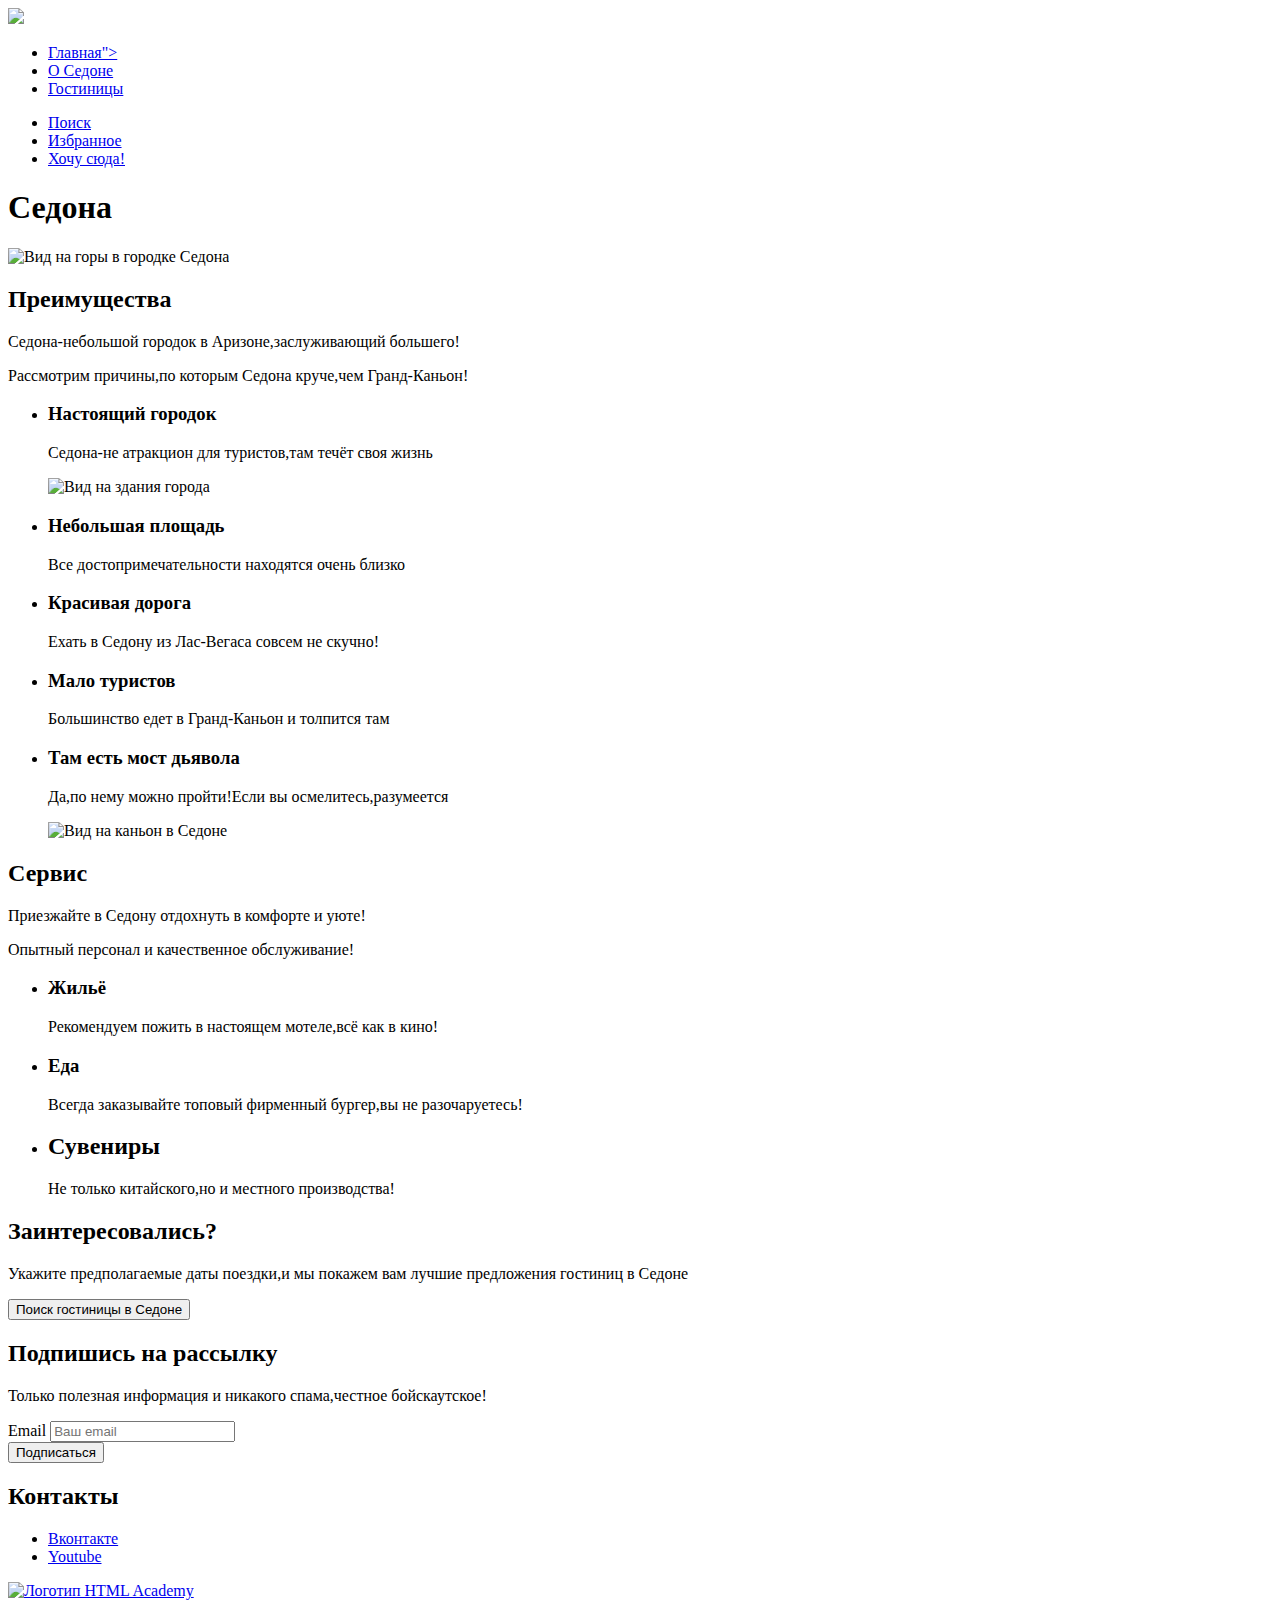
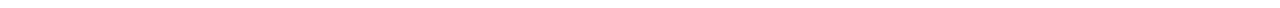
==== 2/index.html @ c6d4e5b3 ":heavy_check_mark: Сборка #2" ====
<!DOCTYPE html>
<html lang="ru">
  <head>
    <meta charset="utf-8">
    <title>HTML Academy: Седона</title>
    <base href="https://htmlacademy-htmlcss.github.io/2465599-sedona-1/2/">
</head>
  <body>
    <header class="page-header">
      <nav class="navigation">
        <a class="nav-logo">
          <img class="logo-img" src="логотип">
        </a>
        <ul class="=navigation list">
          <li class="navigation-item navigation-item--active">
            <a class="navigation link" href="#">Главная"></a>
          </li>
          <li class="navigation-item">
            <a class="navigation link" href="#">О Седоне</a>
          </li>
          <li class="navigation-item">
            <a class="navigation-link"href="catalog.html">Гостиницы</a>
          </li>
        </ul>
        <ul class="navigation list navigation-user">
          <li class="navigation-item">
            <a class="navigation-link"href="#">
              <span class="visually-hidden">Поиск</span>
            </a>
          </li>
          <li class="navigation-item">
            <a class="navigation-link"href="#">
              <span class="visually-hidden">Избранное</span>
            </a>
          </li>
          <li class="navigation-item">
            <a class="navigation-link" href="#">Хочу сюда!</a>
          </li>
        </ul>
     </nav>
  </header>
  <main class="main-inner">
    <section class="hero">
      <h1 class="visually-hidden">Седона</h1>
      <img src="#" alt="Вид на горы в городке Седона">
    </section>
    <section class="advantages">
      <h2 class="visually-hidden">Преимущества</h2>
      <p class="adversting-description heading-m">Седона-небольшой городок в Аризоне,заслуживающий большего!</p>
      <p class="adversting-description heading-s">Рассмотрим причины,по которым Седона круче,чем Гранд-Каньон!</p>
      <ul class="advantages-list">
        <li class="advantages-item">
          <h3 class="advantages-title">Настоящий городок</h3>
          <p class="advantages-description">Седона-не атракцион для туристов,там течёт своя жизнь</p>
          <img src="#" alt="Вид на здания города">
        </li>
        <li class="advantages-item">
          <h3 class="advantages-title">Небольшая площадь</h3>
          <p class="advantages-description">Все достопримечательности находятся очень близко</p>
        </li>
        <li class="advantages-item">
          <h3 class="advantages-title">Красивая дорога</h3>
          <p class="advantages-description">Ехать в Седону из Лас-Вегаса совсем не скучно!</p>
        </li>
        <li class="advantages-item">
          <h3 class="advantages-title">Мало туристов</h3>
          <p class="advantages-description">Большинство едет в Гранд-Каньон и толпится там</p>
        </li>
        <li class="advantages-item">
          <h3 class="advantages-title">Там есть мост дьявола</h3>
          <p class="advantages-description">Да,по нему можно пройти!Если вы осмелитесь,разумеется</p>
          <img src="#" alt="Вид на каньон в Седоне">
        </li>
      </ul>
    </section>
    <section class="services">
      <h2 class="visually-hidden">Сервис</h2>
      <p class="advantages-description">Приезжайте в Седону отдохнуть в комфорте и уюте!</p>
      <p class="advantages-description">Опытный персонал и качественное обслуживание!</p>
    <ul class="services-list">
      <li class="service-item">
        <h3 class="service-title">Жильё</h3>
        <p class="service-description">Рекомендуем пожить в настоящем мотеле,всё как в кино!</p>
      </li>
      <li class="service-item">
        <h3 class="service-title">Еда</h3>
        <p class="service-description">Всегда заказывайте топовый фирменный бургер,вы не разочаруетесь!</p>
      </li>
      <li class="service-item">
        <h2 class="service-title">Сувениры</h2>
        <p class="service-description">Не только китайского,но и местного производства!</p>
      </li>
    </ul>
    </section>
    <section class="search">
      <h2 class="search-title">Заинтересовались?</h2>
      <p class="search-description">Укажите предполагаемые даты поездки,и мы покажем вам лучшие предложения гостиниц в Седоне</p>
      <button type="button" class="btn btn--search">Поиск гостиницы в Седоне</button>
    </section>
  </main>
    <section class="newsletter">
      <h2 class="newsletter-title">Подпишись на рассылку</h2>
      <p class="newsletter-description">Только полезная информация и никакого спама,честное бойскаутское!</p>
      <form class="newsletter-form" action="https://echo.htmlacademy.ru/" method="post">
        <div class="newsletter">
        <label for="newsletter-email">Email</label>
        <input class="field" placeholder="Ваш email" type="email" name="newsletter-email" id="newsletter-email" required>
        </div>
        <button class="button newsletter-button" type="submit">
          <span class="visually-hidden">Подписаться</span>
        </button>
      </form>
    </section>
    <footer class="footer-contacts">
      <h2 class="visually-hidden">Контакты</h2>
      <ul class="footer-social-list">
        <li class="footer-social-item">
          <a class="footer-social-link" href="https://com/htmlacademy"><span class="visually-hidden">Вконтакте</span></a>
        </li>
        <li class="footer-social-item">
          <a class="button" href="https://www.youtube.com/user/htmlacademy.ru"><span class="visually-hidden">Youtube</span></a>
        </li>
      </ul>
      <a class="footer-contacts-adress-phone" href="tel:+7(812)812-12-12"></a>
      <a class="about-creators" href="https://htmlacademy.ru/"><img src="#" alt="Логотип HTML Academy"></a>
  </footer>



  </body>
</html>
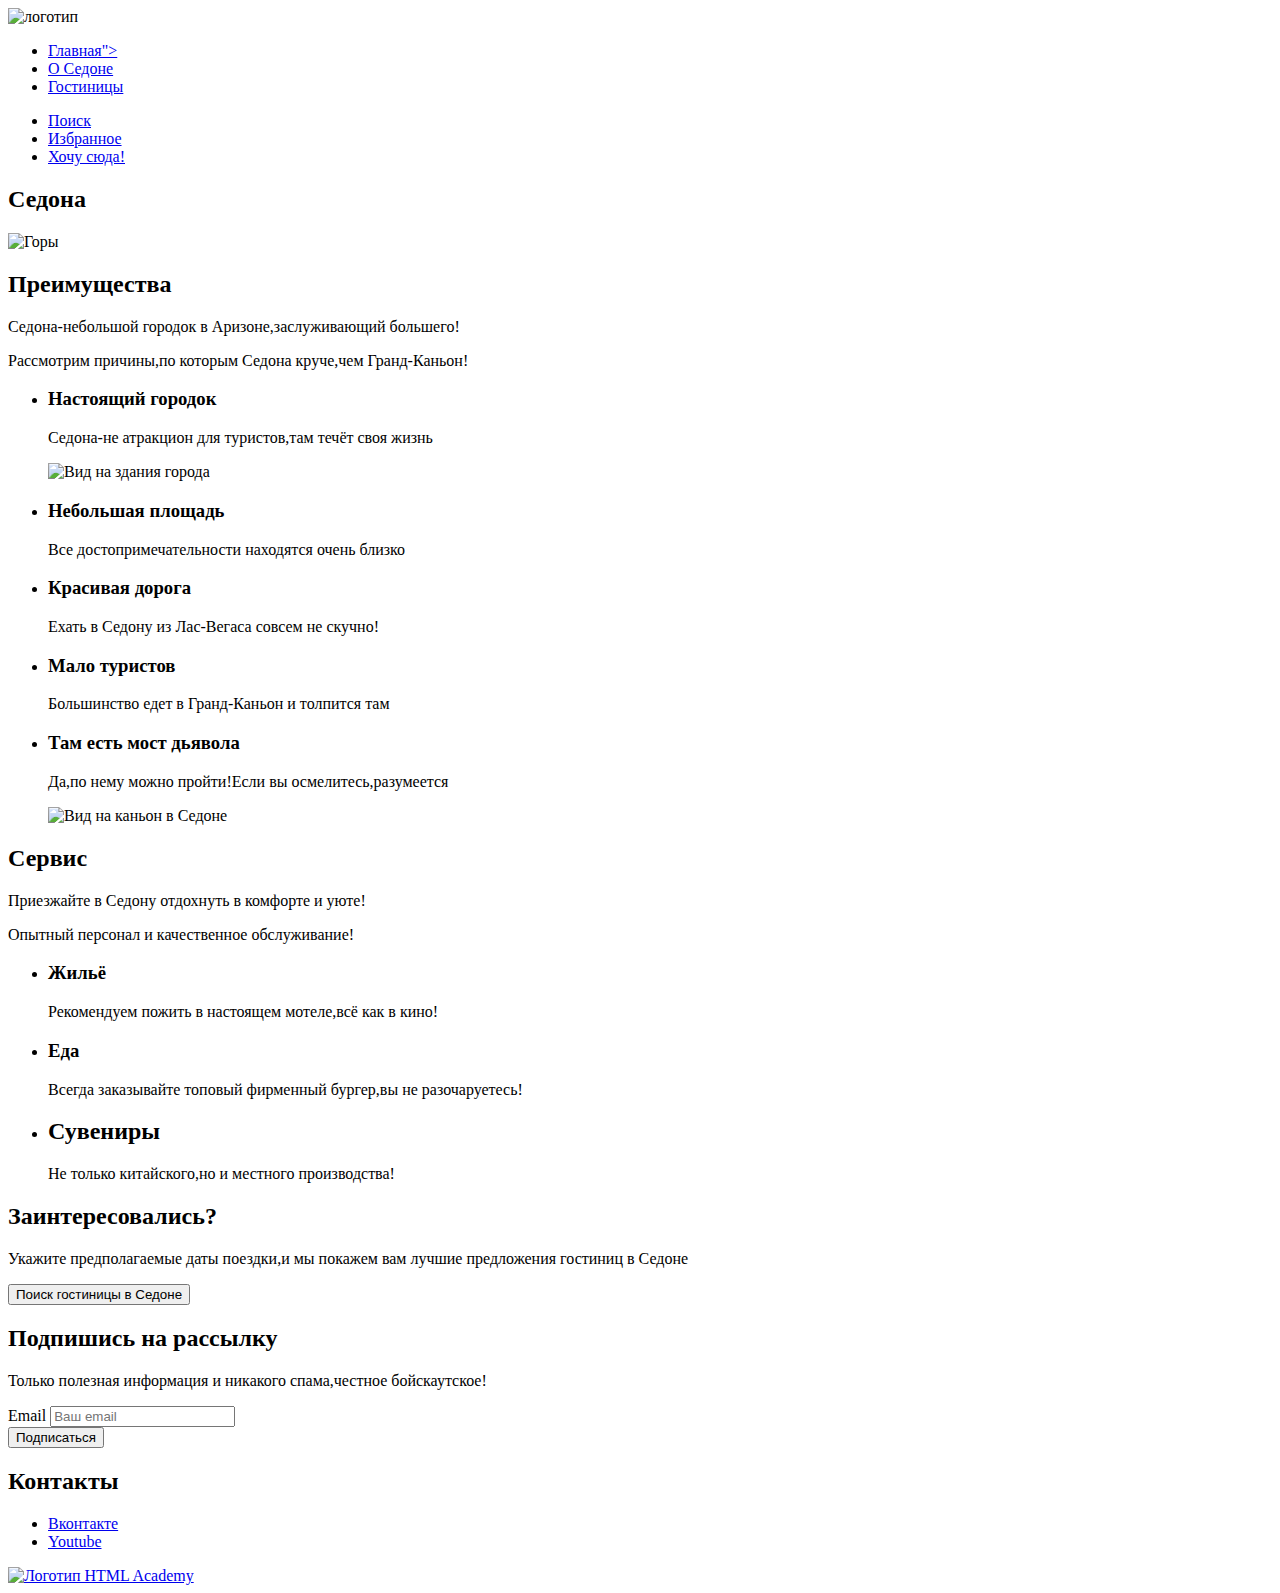
==== commit 7a463310: ":heavy_check_mark: Сборка #2" ====
--- a/2/index.html
+++ b/2/index.html
@@ -9,7 +9,7 @@
     <header class="page-header">
       <nav class="navigation">
         <a class="nav-logo">
-          <img class="logo-img" src="логотип">
+          <img class= "logo-img" src="#" alt="логотип">
         </a>
         <ul class="=navigation list">
           <li class="navigation-item navigation-item--active">
@@ -19,17 +19,17 @@
             <a class="navigation link" href="#">О Седоне</a>
           </li>
           <li class="navigation-item">
-            <a class="navigation-link"href="catalog.html">Гостиницы</a>
+            <a class="navigation-link" href="catalog.html">Гостиницы</a>
           </li>
         </ul>
         <ul class="navigation list navigation-user">
           <li class="navigation-item">
-            <a class="navigation-link"href="#">
+            <a class="navigation-link" href="#">
               <span class="visually-hidden">Поиск</span>
             </a>
           </li>
           <li class="navigation-item">
-            <a class="navigation-link"href="#">
+            <a class="navigation-link" href="#">
               <span class="visually-hidden">Избранное</span>
             </a>
           </li>
@@ -41,32 +41,32 @@
   </header>
   <main class="main-inner">
     <section class="hero">
-      <h1 class="visually-hidden">Седона</h1>
-      <img src="#" alt="Вид на горы в городке Седона">
+      <h2 class="visually-hidden">Седона</h2>
+      <img src="#" alt="Горы">
     </section>
     <section class="advantages">
       <h2 class="visually-hidden">Преимущества</h2>
       <p class="adversting-description heading-m">Седона-небольшой городок в Аризоне,заслуживающий большего!</p>
       <p class="adversting-description heading-s">Рассмотрим причины,по которым Седона круче,чем Гранд-Каньон!</p>
       <ul class="advantages-list">
-        <li class="advantages-item">
+        <li class="advantages-item advantages-item--base">
           <h3 class="advantages-title">Настоящий городок</h3>
           <p class="advantages-description">Седона-не атракцион для туристов,там течёт своя жизнь</p>
-          <img src="#" alt="Вид на здания города">
+          <img src="#" alt= "Вид на здания города">
         </li>
-        <li class="advantages-item">
+        <li class="advantages-item advantages-item--base">
           <h3 class="advantages-title">Небольшая площадь</h3>
           <p class="advantages-description">Все достопримечательности находятся очень близко</p>
         </li>
-        <li class="advantages-item">
+        <li class="advantages-item advantages-item--base">
           <h3 class="advantages-title">Красивая дорога</h3>
           <p class="advantages-description">Ехать в Седону из Лас-Вегаса совсем не скучно!</p>
         </li>
-        <li class="advantages-item">
+        <li class="advantages-item advantages-item--base">
           <h3 class="advantages-title">Мало туристов</h3>
           <p class="advantages-description">Большинство едет в Гранд-Каньон и толпится там</p>
         </li>
-        <li class="advantages-item">
+        <li class="advantages-item advantages-item--base">
           <h3 class="advantages-title">Там есть мост дьявола</h3>
           <p class="advantages-description">Да,по нему можно пройти!Если вы осмелитесь,разумеется</p>
           <img src="#" alt="Вид на каньон в Седоне">
@@ -78,17 +78,17 @@
       <p class="advantages-description">Приезжайте в Седону отдохнуть в комфорте и уюте!</p>
       <p class="advantages-description">Опытный персонал и качественное обслуживание!</p>
     <ul class="services-list">
-      <li class="service-item">
-        <h3 class="service-title">Жильё</h3>
-        <p class="service-description">Рекомендуем пожить в настоящем мотеле,всё как в кино!</p>
+      <li class="service-item service-item--primary">
+        <h3 class="service-title text-l">Жильё</h3>
+        <p class="service-description text-m">Рекомендуем пожить в настоящем мотеле,всё как в кино!</p>
       </li>
       <li class="service-item">
-        <h3 class="service-title">Еда</h3>
-        <p class="service-description">Всегда заказывайте топовый фирменный бургер,вы не разочаруетесь!</p>
+        <h3 class="service-title text-x-l">Еда</h3>
+        <p class="service-description text-m">Всегда заказывайте топовый фирменный бургер,вы не разочаруетесь!</p>
       </li>
-      <li class="service-item">
-        <h2 class="service-title">Сувениры</h2>
-        <p class="service-description">Не только китайского,но и местного производства!</p>
+      <li class="service-item service-item--primary">
+        <h2 class="service-title text-x-l">Сувениры</h2>
+        <p class="service-description text-m">Не только китайского,но и местного производства!</p>
       </li>
     </ul>
     </section>
@@ -106,7 +106,7 @@
         <label for="newsletter-email">Email</label>
         <input class="field" placeholder="Ваш email" type="email" name="newsletter-email" id="newsletter-email" required>
         </div>
-        <button class="button newsletter-button" type="submit">
+        <button class="btn newsletter-btn" type="submit">
           <span class="visually-hidden">Подписаться</span>
         </button>
       </form>
@@ -124,8 +124,5 @@
       <a class="footer-contacts-adress-phone" href="tel:+7(812)812-12-12"></a>
       <a class="about-creators" href="https://htmlacademy.ru/"><img src="#" alt="Логотип HTML Academy"></a>
   </footer>
-
-
-
   </body>
 </html>
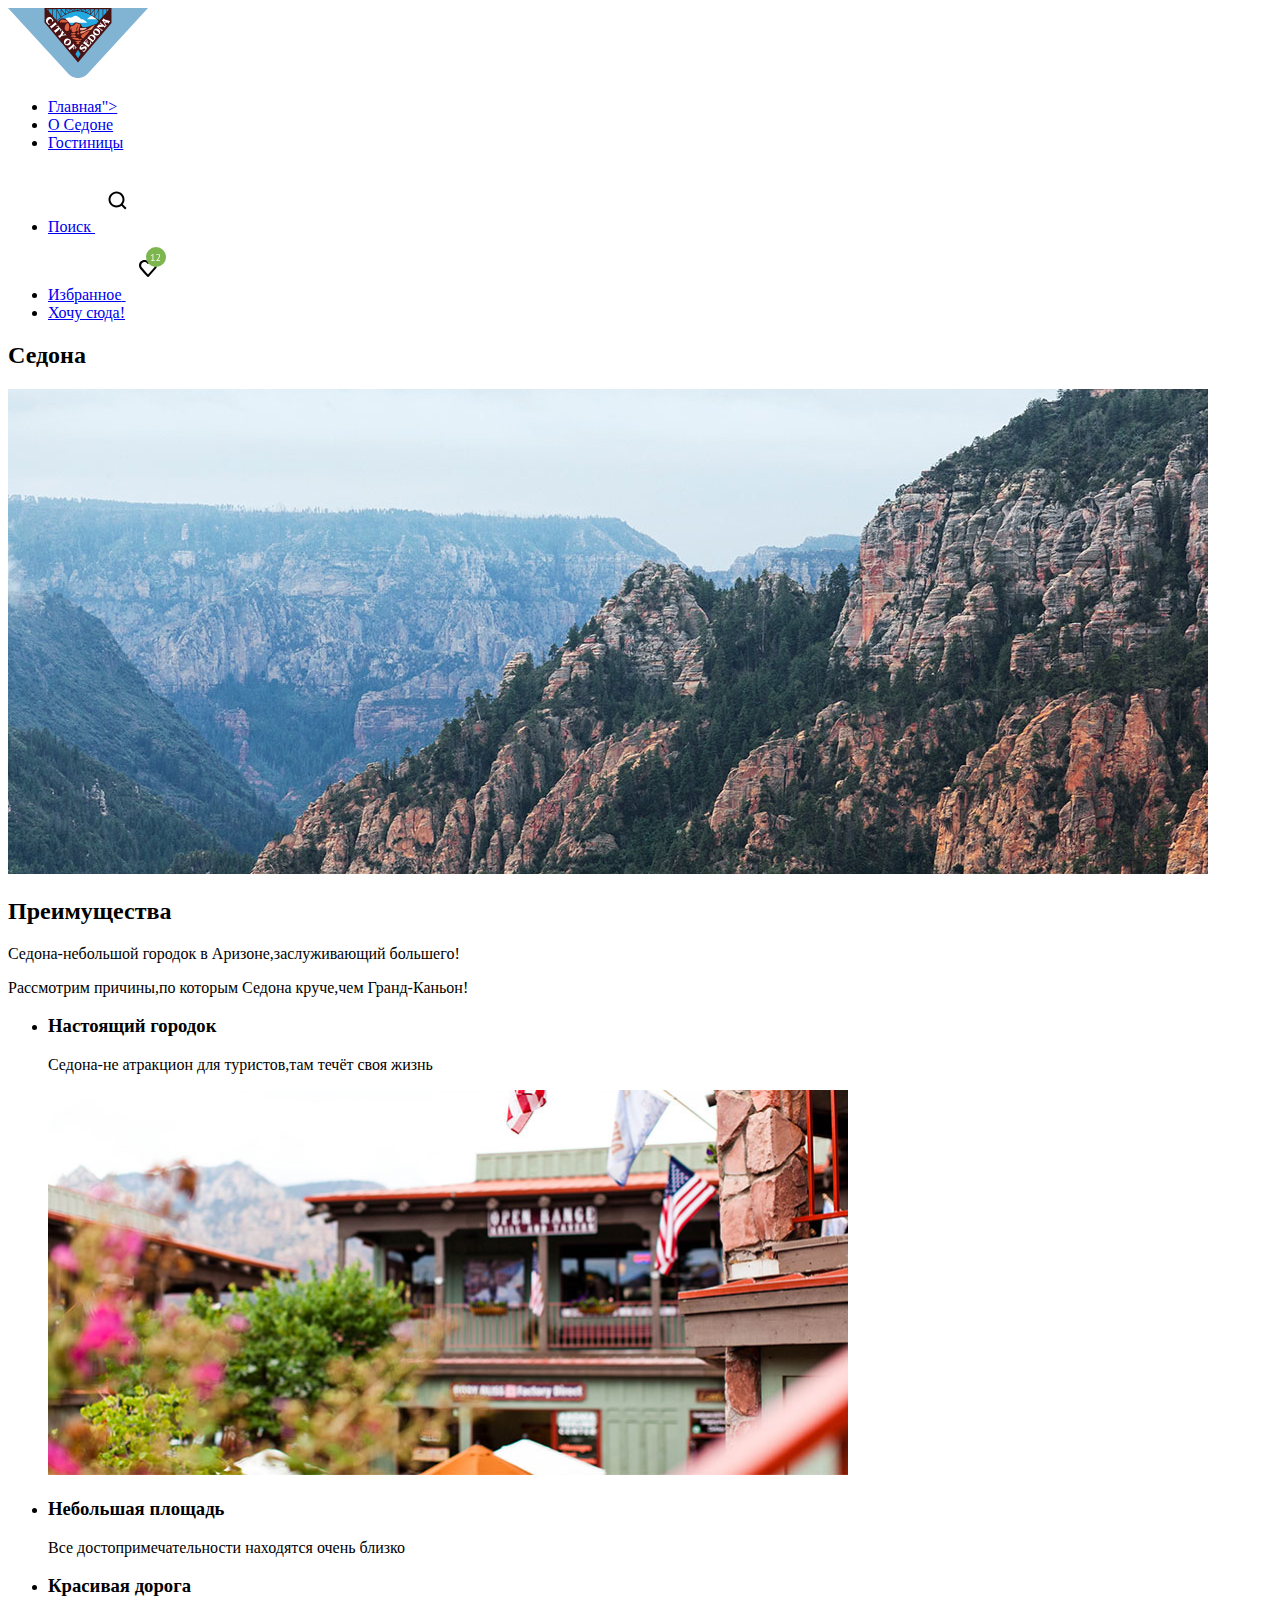
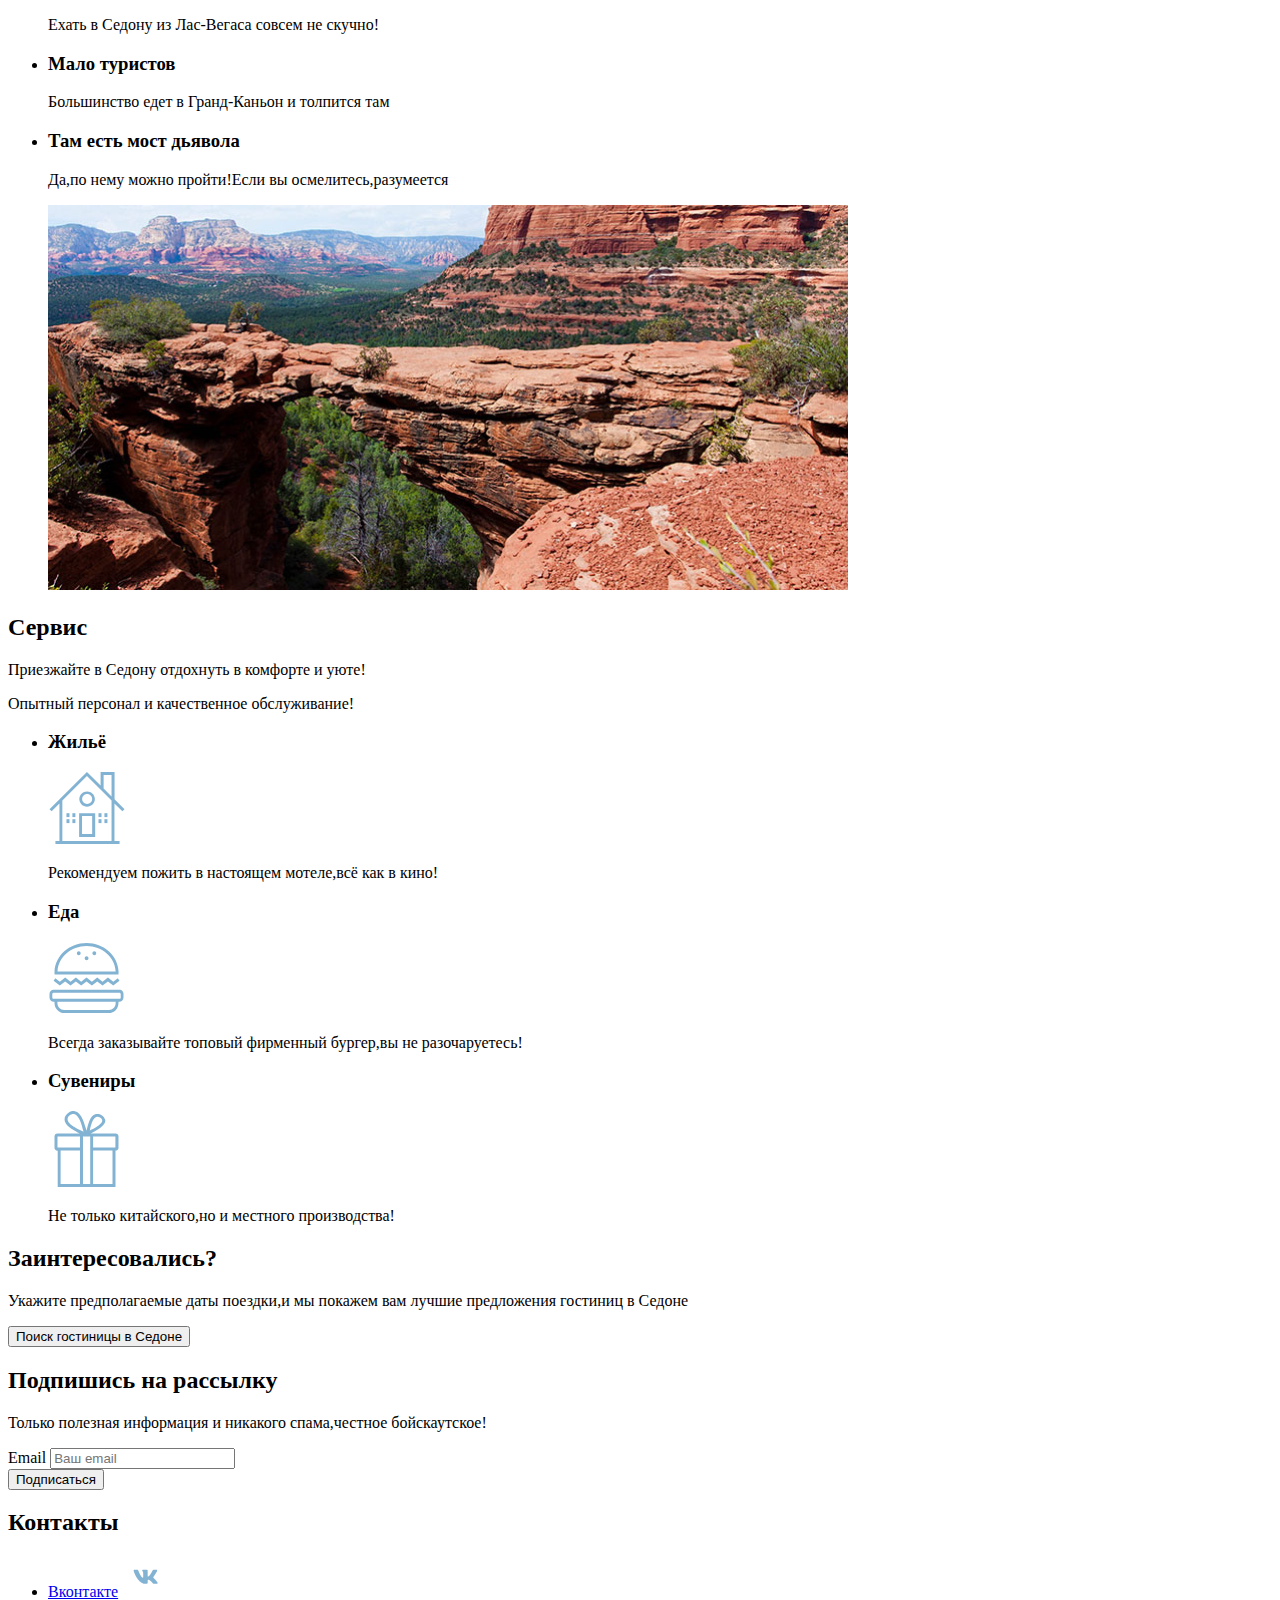
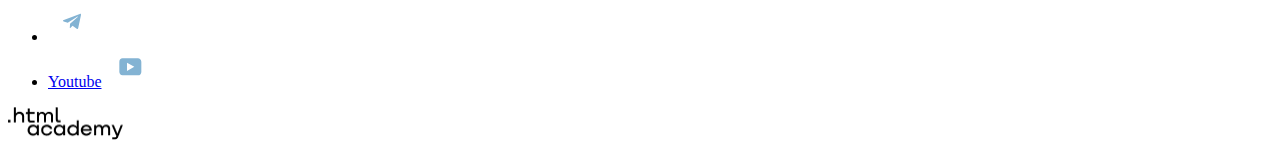
==== commit cf0a0d5d: ":heavy_check_mark: Сборка #2" ====
--- a/2/index.html
+++ b/2/index.html
@@ -1,15 +1,17 @@
 <!DOCTYPE html>
 <html lang="ru">
+
   <head>
-    <meta charset="utf-8">
+    <meta charset="utf-8" />
     <title>HTML Academy: Седона</title>
     <base href="https://htmlacademy-htmlcss.github.io/2465599-sedona-1/2/">
 </head>
+
   <body>
     <header class="page-header">
       <nav class="navigation">
         <a class="nav-logo">
-          <img class= "logo-img" src="#" alt="логотип">
+          <img class="logo-img" src="images/home page/logo sedona.svg" width="140" height="70" alt="логотип" />
         </a>
         <ul class="=navigation list">
           <li class="navigation-item navigation-item--active">
@@ -26,85 +28,122 @@
           <li class="navigation-item">
             <a class="navigation-link" href="#">
               <span class="visually-hidden">Поиск</span>
+              <img src="images/home page/search.svg" width="44" height="64" alt="Поиск" />
             </a>
           </li>
           <li class="navigation-item">
             <a class="navigation-link" href="#">
               <span class="visually-hidden">Избранное</span>
+              <img src="images/home page/favorites.svg" width="44" height="64" alt="Избранное" />
             </a>
           </li>
           <li class="navigation-item">
             <a class="navigation-link" href="#">Хочу сюда!</a>
           </li>
         </ul>
-     </nav>
-  </header>
-  <main class="main-inner">
-    <section class="hero">
-      <h2 class="visually-hidden">Седона</h2>
-      <img src="#" alt="Горы">
-    </section>
-    <section class="advantages">
-      <h2 class="visually-hidden">Преимущества</h2>
-      <p class="adversting-description heading-m">Седона-небольшой городок в Аризоне,заслуживающий большего!</p>
-      <p class="adversting-description heading-s">Рассмотрим причины,по которым Седона круче,чем Гранд-Каньон!</p>
-      <ul class="advantages-list">
-        <li class="advantages-item advantages-item--base">
-          <h3 class="advantages-title">Настоящий городок</h3>
-          <p class="advantages-description">Седона-не атракцион для туристов,там течёт своя жизнь</p>
-          <img src="#" alt= "Вид на здания города">
-        </li>
-        <li class="advantages-item advantages-item--base">
-          <h3 class="advantages-title">Небольшая площадь</h3>
-          <p class="advantages-description">Все достопримечательности находятся очень близко</p>
-        </li>
-        <li class="advantages-item advantages-item--base">
-          <h3 class="advantages-title">Красивая дорога</h3>
-          <p class="advantages-description">Ехать в Седону из Лас-Вегаса совсем не скучно!</p>
-        </li>
-        <li class="advantages-item advantages-item--base">
-          <h3 class="advantages-title">Мало туристов</h3>
-          <p class="advantages-description">Большинство едет в Гранд-Каньон и толпится там</p>
-        </li>
-        <li class="advantages-item advantages-item--base">
-          <h3 class="advantages-title">Там есть мост дьявола</h3>
-          <p class="advantages-description">Да,по нему можно пройти!Если вы осмелитесь,разумеется</p>
-          <img src="#" alt="Вид на каньон в Седоне">
-        </li>
-      </ul>
-    </section>
-    <section class="services">
-      <h2 class="visually-hidden">Сервис</h2>
-      <p class="advantages-description">Приезжайте в Седону отдохнуть в комфорте и уюте!</p>
-      <p class="advantages-description">Опытный персонал и качественное обслуживание!</p>
-    <ul class="services-list">
-      <li class="service-item service-item--primary">
-        <h3 class="service-title text-l">Жильё</h3>
-        <p class="service-description text-m">Рекомендуем пожить в настоящем мотеле,всё как в кино!</p>
-      </li>
-      <li class="service-item">
-        <h3 class="service-title text-x-l">Еда</h3>
-        <p class="service-description text-m">Всегда заказывайте топовый фирменный бургер,вы не разочаруетесь!</p>
-      </li>
-      <li class="service-item service-item--primary">
-        <h2 class="service-title text-x-l">Сувениры</h2>
-        <p class="service-description text-m">Не только китайского,но и местного производства!</p>
-      </li>
-    </ul>
-    </section>
-    <section class="search">
-      <h2 class="search-title">Заинтересовались?</h2>
-      <p class="search-description">Укажите предполагаемые даты поездки,и мы покажем вам лучшие предложения гостиниц в Седоне</p>
-      <button type="button" class="btn btn--search">Поиск гостиницы в Седоне</button>
-    </section>
-  </main>
+      </nav>
+    </header>
+    <main class="main-inner">
+      <section class="hero">
+        <h2 class="visually-hidden">Седона</h2>
+        <img src="images/home page/Sedona mountains.jpg" width="1200" height="485" alt="Горы" />
+      </section>
+      <section class="advantages">
+        <h2 class="visually-hidden">Преимущества</h2>
+        <p class="adversting-description heading-m">
+          Седона-небольшой городок в Аризоне,заслуживающий большего!
+        </p>
+        <p class="adversting-description heading-s">
+          Рассмотрим причины,по которым Седона круче,чем Гранд-Каньон!
+        </p>
+        <ul class="advantages-list">
+          <li class="advantages-item advantages-item--base">
+            <h3 class="advantages-title">Настоящий городок</h3>
+            <p class="advantages-description">
+              Седона-не атракцион для туристов,там течёт своя жизнь
+            </p>
+            <img src="images/home page/photo-1.jpg" width="800" height="385" alt="Вид на здания города" />
+          </li>
+          <li class="advantages-item advantages-item--base">
+            <h3 class="advantages-title">Небольшая площадь</h3>
+            <p class="advantages-description">
+              Все достопримечательности находятся очень близко
+            </p>
+          </li>
+          <li class="advantages-item advantages-item--base">
+            <h3 class="advantages-title">Красивая дорога</h3>
+            <p class="advantages-description">
+              Ехать в Седону из Лас-Вегаса совсем не скучно!
+            </p>
+          </li>
+          <li class="advantages-item advantages-item--base">
+            <h3 class="advantages-title">Мало туристов</h3>
+            <p class="advantages-description">
+              Большинство едет в Гранд-Каньон и толпится там
+            </p>
+          </li>
+          <li class="advantages-item advantages-item--base">
+            <h3 class="advantages-title">Там есть мост дьявола</h3>
+            <p class="advantages-description">
+              Да,по нему можно пройти!Если вы осмелитесь,разумеется
+            </p>
+            <img src="images/home page/photo-2.jpg" width="800" height="385" alt="Вид на каньон в Седоне" />
+          </li>
+        </ul>
+      </section>
+      <section class="services">
+        <h2 class="visually-hidden">Сервис</h2>
+        <p class="advantages-description">
+          Приезжайте в Седону отдохнуть в комфорте и уюте!
+        </p>
+        <p class="advantages-description">
+          Опытный персонал и качественное обслуживание!
+        </p>
+        <ul class="services-list">
+          <li class="service-item service-item--primary">
+            <h3 class="service-title text-l">Жильё</h3>
+            <img src="images/home page/housing-icon.svg" width="77" height="72" alt="Жильё" />
+            <p class="service-description text-m">
+              Рекомендуем пожить в настоящем мотеле,всё как в кино!
+            </p>
+          </li>
+          <li class="service-item">
+            <h3 class="service-title text-x-l">Еда</h3>
+            <img src="images/home page/food-icon.svg" width="76" height="72" alt="Еда" />
+            <p class="service-description text-m">
+              Всегда заказывайте топовый фирменный бургер,вы не разочаруетесь!
+            </p>
+          </li>
+          <li class="service-item service-item--primary">
+            <h3 class="service-title text-x-l">Сувениры</h3>
+            <img src="images/home page/souvenirs-icon.svg" width="76" height="76" alt="Сувениры" />
+            <p class="service-description text-m">
+              Не только китайского,но и местного производства!
+            </p>
+          </li>
+        </ul>
+      </section>
+      <section class="search">
+        <h2 class="search-title">Заинтересовались?</h2>
+        <p class="search-description">
+          Укажите предполагаемые даты поездки,и мы покажем вам лучшие
+          предложения гостиниц в Седоне
+        </p>
+        <button type="button" class="btn btn--search">
+          Поиск гостиницы в Седоне
+        </button>
+      </section>
+    </main>
     <section class="newsletter">
       <h2 class="newsletter-title">Подпишись на рассылку</h2>
-      <p class="newsletter-description">Только полезная информация и никакого спама,честное бойскаутское!</p>
+      <p class="newsletter-description">
+        Только полезная информация и никакого спама,честное бойскаутское!
+      </p>
       <form class="newsletter-form" action="https://echo.htmlacademy.ru/" method="post">
         <div class="newsletter">
-        <label for="newsletter-email">Email</label>
-        <input class="field" placeholder="Ваш email" type="email" name="newsletter-email" id="newsletter-email" required>
+          <label for="newsletter-email">Email</label>
+          <input class="field" placeholder="Ваш email" type="email" name="newsletter-email" id="newsletter-email"
+            required />
         </div>
         <button class="btn newsletter-btn" type="submit">
           <span class="visually-hidden">Подписаться</span>
@@ -115,14 +154,22 @@
       <h2 class="visually-hidden">Контакты</h2>
       <ul class="footer-social-list">
         <li class="footer-social-item">
-          <a class="footer-social-link" href="https://com/htmlacademy"><span class="visually-hidden">Вконтакте</span></a>
+          <a class="footer-social-link" href="#"><span class="visually-hidden">Вконтакте</span></a>
+          <img src="images/home page/social-vk.svg" width="48" height="41" alt="Вконтакте" />
         </li>
         <li class="footer-social-item">
-          <a class="button" href="https://www.youtube.com/user/htmlacademy.ru"><span class="visually-hidden">Youtube</span></a>
+          <a class="footer-social-link" href="#"><span class="visually-hidden"></span></a>
+          <img src="images/home page/social-telegram.svg" width="48" height="41" alt="Telegram" />
+        </li>
+        <li class="footer-social-item">
+          <a class="footer-social-link" href="#"><span class="visually-hidden">Youtube</span></a>
+          <img src="images/home page/social-youtube.svg" width="48" height="41" alt="Youtube" />
         </li>
       </ul>
       <a class="footer-contacts-adress-phone" href="tel:+7(812)812-12-12"></a>
-      <a class="about-creators" href="https://htmlacademy.ru/"><img src="#" alt="Логотип HTML Academy"></a>
-  </footer>
+      <a class="about-creators" href="https://htmlacademy.ru/"><img src="images/home page/logo_htmlacademy.png"
+          width="115" height="33" alt="Логотип HTML Academy" /></a>
+    </footer>
   </body>
+
 </html>
